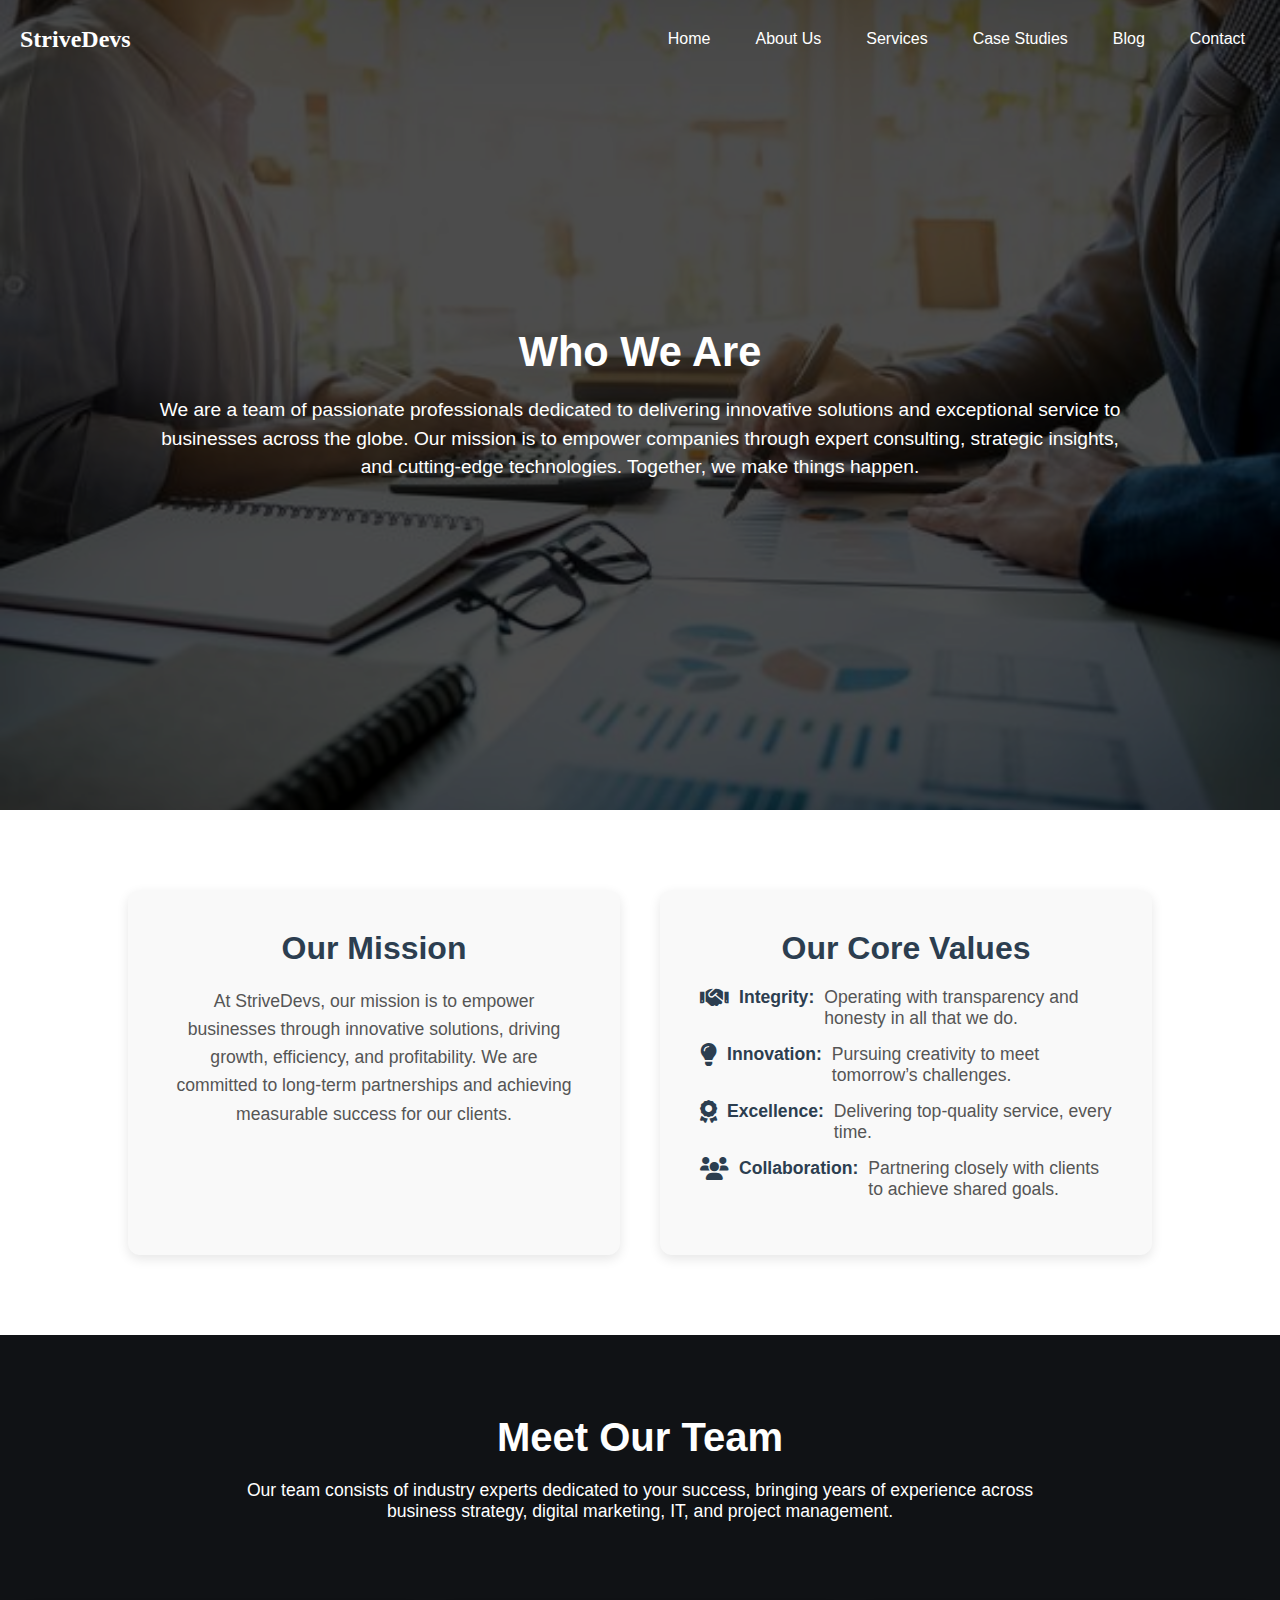
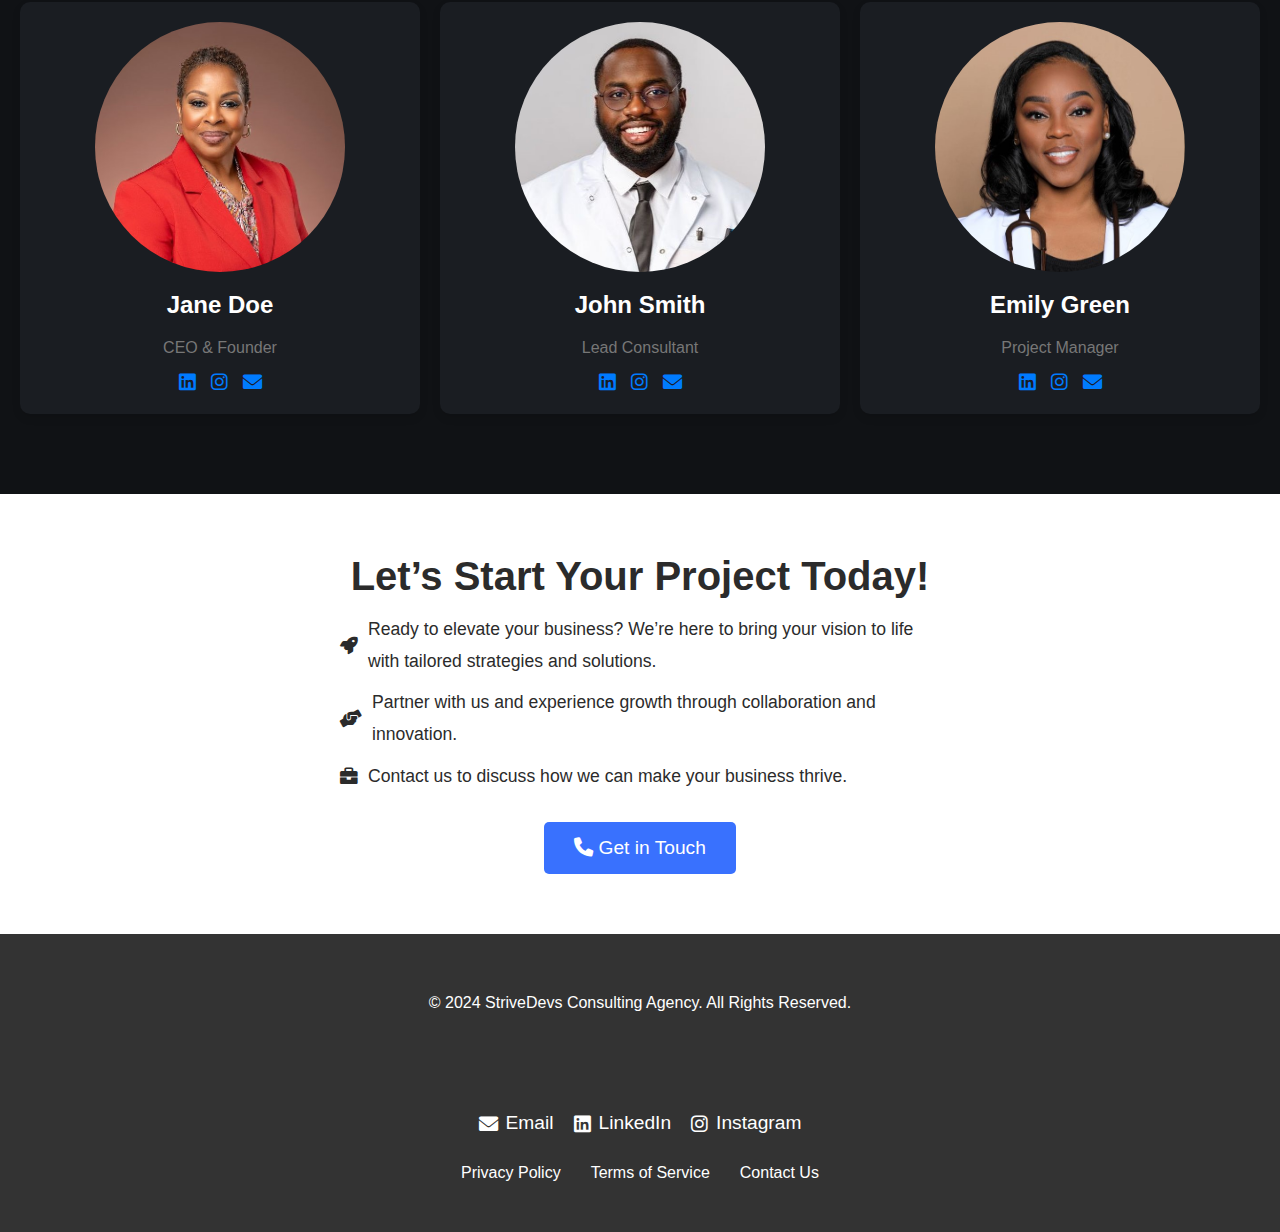
==== html/about.html @ f1f2d3c6 "about-update" ====
<!DOCTYPE html>
<html lang="en">
<head>
  <meta charset="UTF-8">
  <meta name="viewport" content="width=device-width, initial-scale=1.0">
  <title>Strive Devs Consulting - About Us</title>

  <link rel="stylesheet" href="https://cdnjs.cloudflare.com/ajax/libs/font-awesome/6.0.0-beta3/css/all.min.css">
  <link rel="stylesheet" href="../style.css">
  <link rel="stylesheet" href="../css/about.css">
   <link rel="stylesheet" href="../css/scroll.css">
</head>
<body>

    <!-- Header Section -->
  <header>
    <div class="logo">StriveDevs</div>
    <div class="menu-icon">&#9776;</div>
    <div class="close-icon">&#10005;</div> 
    <nav class="nav-links">
        <a href="../index.html">Home</a>
        <a href="../html/about.html">About Us</a>
        <a href="#services">Services</a>
        <a href="#case-studies">Case Studies</a>
        <a href="#blog">Blog</a>
        <a href="#contact">Contact</a>
    </nav>
</header>

<section id="about-us">
  <div class="hero-section">
    <div class="overlay">
      <h1>Who We Are</h1>
      <p>We are a team of passionate professionals dedicated to delivering innovative solutions and exceptional service to businesses across the globe. Our mission is to empower companies through expert consulting, strategic insights, and cutting-edge technologies. Together, we make things happen.</p>
    </div>
  </div>
</section>



<section id="mission-values">
  <div class="content-wrapper">
    <div class="text-section">
      <h2>Our Mission</h2>
      <p>At StriveDevs, our mission is to empower businesses through innovative solutions, driving growth, efficiency, and profitability. We are committed to long-term partnerships and achieving measurable success for our clients.</p>
    </div>

    <div class="text-section">
      <h2>Our Core Values</h2>
      <ul>
        <li><i class="fas fa-handshake"></i> <strong>Integrity:</strong> Operating with transparency and honesty in all that we do.</li>
        <li><i class="fas fa-lightbulb"></i> <strong>Innovation:</strong> Pursuing creativity to meet tomorrow’s challenges.</li>
        <li><i class="fas fa-award"></i> <strong>Excellence:</strong> Delivering top-quality service, every time.</li>
        <li><i class="fas fa-users"></i> <strong>Collaboration:</strong> Partnering closely with clients to achieve shared goals.</li>
      </ul>
    </div>
  </div>
</section>


<section id="team-overview">
  <div class="team-intro">
    <h2>Meet Our Team</h2>
    <p>Our team consists of industry experts dedicated to your success, bringing years of experience across business strategy, digital marketing, IT, and project management.</p>
  </div>

  <div class="team-grid">
    <div class="team-member">
      <img src="../images/chro.jpg" alt="Jane Doe, CEO & Founder">
      <h3>Jane Doe</h3>
      <p>CEO & Founder</p>
      <ul class="social-links">
        <li><a href="#"><i class="fab fa-linkedin"></i></a></li>
        <li><a href="#"><i class="fab fa-instagram"></i></a></li>
        <li><a href="#"><i class="fas fa-envelope"></i></a></li>
      </ul>
    </div>

    <div class="team-member">
      <img src="../images/lead3.jpg" alt="John Smith, Lead Consultant">
      <h3>John Smith</h3>
      <p>Lead Consultant</p>
      <ul class="social-links">
        <li><a href="#"><i class="fab fa-linkedin"></i></a></li>
        <li><a href="#"><i class="fab fa-instagram"></i></a></li>
        <li><a href="#"><i class="fas fa-envelope"></i></a></li>
      </ul>
    </div>

    <div class="team-member">
      <img src="../images/lead2.jpg" alt="Emily Green, Project Manager">
      <h3>Emily Green</h3>
      <p>Project Manager</p>
      <ul class="social-links">
        <li><a href="#"><i class="fab fa-linkedin"></i></a></li>
        <li><a href="#"><i class="fab fa-instagram"></i></a></li>
        <li><a href="#"><i class="fas fa-envelope"></i></a></li>
      </ul>
    </div>
  </div>
</section>


<section class="cta-section">
  <div class="cta-content">
    <h2>Let’s Start Your Project Today!</h2>
    <p><i class="fas fa-rocket"></i> Ready to elevate your business? We’re here to bring your vision to life with tailored strategies and solutions.</p>
    <p><i class="fas fa-hands-helping"></i> Partner with us and experience growth through collaboration and innovation.</p>
    <p><i class="fas fa-briefcase"></i> Contact us to discuss how we can make your business thrive.</p>
    <a href="#contact-us" class="cta-button"><i class="fas fa-phone"></i> Get in Touch</a>
  </div>
</section>




<footer id="footer">
  <div class="footer-container">
    <div class="footer-left">
      <p>&copy; 2024 StriveDevs Consulting Agency. All Rights Reserved.</p>
    </div>
    <div class="footer-right">
      <ul class="social-links">
         <li><a href="mailto:akuaadomako059@gmail.com"><i class="fa fa-envelope"></i>Email</a></li>
        <li><a href="#" target="_blank"><i class="fab fa-linkedin"></i> LinkedIn</a></li>
        <li><a href="#" target="_blank"><i class="fab fa-instagram"></i> Instagram</a></li>
      </ul>
    </div>
  </div>
  <div class="footer-bottom">
    <ul class="footer-nav">
      <li><a href="#">Privacy Policy</a></li>
      <li><a href="#">Terms of Service</a></li>
      <li><a href="#">Contact Us</a></li>
    </ul>
  </div>
</footer>

<script src="../script.js"></script>
<script src="../js/scroll.js"></script>
<script src="../js/about.js"></script>
</body>
</html>
---- style.css ----
* {
  margin: 0;
  padding: 0;
  box-sizing: border-box;
}

body {
  font-family: 'Open Sans', sans-serif;
  color: #333;
  background-color: rgb(12, 20, 30);
  background-color: white;
}

header {
  display: flex;
  justify-content: space-between;
  align-items: center;
  padding: 10px 20px;
  background: transparent;
  position: absolute;
  top: 10px;
  width: 100%;
  z-index: 10;
  color: white;
}

.logo {
  font-size: 1.5rem;
  font-weight: bold;
  font-family: 'Playfair Display', serif;
}


.nav-links {
  display: flex;
  gap: 15px;
}

.nav-links a {
  color: white;
  text-decoration: none;
  padding: 10px 15px;
  border-radius: 5px;
  transition: box-shadow 0.3s ease;
}

.nav-links a:hover {
  box-shadow: inset 0 0 0 2px white;
}


.menu-icon,
.close-icon {
  font-size: 24px;
  cursor: pointer;
  display: none;
}

.menu-icon,
.close-icon,
.nav-links a,
.logo {
  user-select: none;
  outline: none;
  cursor: pointer;
}

.menu-icon:focus,
.close-icon:focus {
  outline: none;
  box-shadow: none;
}


@media (min-width: 769px) {
  .nav-links {
    display: flex;
    flex-direction: row;
  }

  .menu-icon,
  .close-icon {
    display: none;
  }
}


@media (max-width: 768px) {
  .nav-links {
    display: none;
    flex-direction: column;
    position: absolute;
    top: 47px;
    left: 0;
    right: 0;
    background-color: hsla(0, 0%, 0%, 0.8);
    z-index: 10;
  }

  .menu-icon {
    display: block;
  }

  .nav-links.active {
    display: flex;
  }

  .close-icon {
    display: none;
    position: absolute;
    top: 10px;
    right: 20px;
  }
}


/*hero*/

#hero {
  position: relative;
  height: 90vh;
  background: url('images/bg2.jpg') no-repeat center center/cover;
  display: flex;
  justify-content: center;
  align-items: center;
  color: white;
  text-align: center;
}

#hero::before {
  content: '';
  position: absolute;
  top: 0;
  left: 0;
  right: 0;
  bottom: 0;
  background: rgba(0, 0, 0, 0.5);
  z-index: 0;
}

.hero-content {
  z-index: 1;
  padding: 20px;
}

h1 {
  font-size: 2.5em;
  margin: 0;
}

p {
  font-size: 1.2em;
  margin: 20px 0px 80px 0px;
}

.cta-button {
  background-color: hsl(223, 99%, 61%);
  color: white;
  padding: 10px 20px;
  border: none;
  border-radius: 5px;
  text-decoration: none;
  font-size: 1em;
  transition: background-color 0.3s;
}

.cta-button:hover {
  background-color: hsl(223, 99%, 70%);
}

@media (max-width: 320px) {
  #hero{
    height: 100vh;
  }

  h1 {
    font-size: 2rem;
  }
}

/*about*/
#about {
  position: relative;
  padding: 50px 20px;
  max-width: 80vw;
  margin: auto;
  top: 30px;
}

.about-container {
  max-width: 100%;
  display: flex;
  align-items: center;
  justify-content: space-between;
  position: relative;
  flex-wrap: wrap;
}

.about-image {
  width: 50%;
}

.about-image img {
  max-width: 100%;
  height: auto;
  border-radius: 10px;
  object-fit: cover;
}

.about-text {
  width: 45%;
}

.about-text h2 {
  font-size: 2em;
  margin-bottom: 20px;
}

.about-text p {
  font-size: 1em;
  line-height: 2rem;
  margin-bottom: 20px;
  color: #666;
}

.learn-more-button {
  display: inline-block;
  padding: 10px 20px;
  background-color: hsl(223, 99%, 61%);
  color: white;
  text-decoration: none;
  border-radius: 5px;
  transition: background-color 0.3s ease;
  font-size: 1em;
}

.learn-more-button:hover {
  background-color: hsl(223, 99%, 70%);
}


@media (max-width: 768px) {
  #about {
    padding: 30px 15px;
  }

  .about-container {
    flex-direction: column;
    align-items: center;
    justify-content: center;
  }

  .about-image {
    width: 80%;
    margin-bottom: 20px;
  }

  .about-text {
    width: 80%;
    text-align: center;
  }

  .about-text h2 {
    font-size: 1.8em;
  }

  .about-text p {
    font-size: 1.1em;
  }

  .learn-more-button {
    padding: 8px 18px;
    font-size: 0.9em;
    margin-top: 15px;
  }
}


@media (max-width: 480px) {
  #about {
    padding: 20px 10px;
  }

  .about-image {
    width: 100%;
    margin-bottom: 15px;
  }

  .about-text {
    width: 100%;
    padding: 0 10px;
  }

  .about-text h2 {
    font-size: 1.6em;
  }

  .about-text p {
    font-size: 1em;
    line-height: 1.8rem;
  }

  .learn-more-button {
    padding: 8px 16px;
    font-size: 0.9em;
    margin-top: 10px;
  }
}


@media (max-width: 320px) {
  #about {
    padding: 15px 8px;
  }

  .about-image {
    width: 100%;
    margin-bottom: 10px;
  }

  .about-text {
    width: 100%;
    padding: 0 8px;
  }

  .about-text h2 {
    font-size: 1.4em;
  }

  .about-text p {
    font-size: 0.9em;
    line-height: 1.6rem;
  }

  .learn-more-button {
    padding: 6px 14px;
    font-size: 0.85em;
    margin-top: 10px;
  }
}



/*services*/


#services {
  padding: 50px 20px;
  text-align: center;
  background-color: white;
}

.services-container h2 {
  font-size: 2.2em;
  margin-bottom: 10px;
}

.services-container p {
  font-size: 1em;
  margin-bottom: 30px;
  color: #666;
}

.services-grid {
  display: grid;
  grid-template-columns: repeat(4, 1fr);
  gap: 20px;
  margin-top: 30px;
}

.service-item {
  background-color: #ffffff;
  padding: 20px;
  border-radius: 8px;
  box-shadow: 0 4px 8px rgba(0, 0, 0, 0.1);
  transition: transform 0.3s ease, box-shadow 0.3s ease;
}

.service-item:hover {
  transform: translateY(-5px);
  box-shadow: 0 6px 12px rgba(0, 0, 0, 0.15);
}

.service-item img {
  max-width: 100%;
  height: auto;
  border-radius: 5px;
  margin-bottom: 15px;
}

.service-item h3 {
  font-size: 1.5em;
  margin-bottom: 10px;
  color: #333;
}

.service-item p {
  font-size: 0.9em;
  color: #555;
}


@media (max-width: 1024px) {
  .services-grid {
    grid-template-columns: repeat(2, 1fr);
  }
}

@media (max-width: 768px) {
  .services-grid {
    grid-template-columns: repeat(2, 1fr);
  }

  .services-container h2 {
    font-size: 2em;
  }

  .service-item h3 {
    font-size: 1.4em;
  }

  .service-item p {
    font-size: 1em;
  }
}

@media (max-width: 600px) {
  .services-grid {
    grid-template-columns: repeat(1, 1fr);
  }
}

@media (max-width: 480px) {
  .services-grid {
    grid-template-columns: 1fr;
  }

  .service-item {
    padding: 15px;
  }

  .services-container h2 {
    font-size: 1.8em;
  }

  .service-item h3 {
    font-size: 1.3em;
  }

  .service-item p {
    font-size: 0.9em;
  }
}


#case-studies {
  padding: 60px 20px;
  max-width: 80vw;
  margin: auto;
  text-align: center;
}

.case-studies-header h2 {
  font-size: 2.5em;
  margin-bottom: 10px;
}

.case-studies-header p {
  font-size: 1.1em;
  margin-bottom: 40px;
  color: #555;
}

.case-studies-container {
  display: flex;
  justify-content: space-between;
  gap: 20px;
  flex-wrap: wrap;
}



.case-study h3 {
  font-size: 1.4em;
  margin-bottom: 10px;
}

.case-study p {
  font-size: 1em;
  color: #666;
  margin-bottom: 20px;
}

.view-more-button {
  display: inline-block;
  padding: 10px 20px;
  background-color: hsl(223, 99%, 61%);
  color: white;
  text-decoration: none;
  border-radius: 5px;
  transition: background-color 0.3s ease;
}

.view-more-button:hover {
  background-color: hsl(223, 99%, 70%);
}

.case-study:hover {
  transform: scale(1.05);
}

@media (max-width: 768px) {
  .case-studies-container {
    flex-direction: column;
    align-items: center;
  }

  .case-study {
    width: 80%;
    margin-bottom: 20px;
  }
}

@media (max-width: 480px) {
  .case-studies-header h2 {
    font-size: 2em;
  }

  .case-studies-header p {
    font-size: 1em;
  }

  .case-study h3 {
    font-size: 1.2em;
  }

  .case-study p {
    font-size: 0.9em;
  }

  .view-more-button {
    font-size: 0.9em;
  }
}

.case-studies-container {
  display: flex;
  flex-wrap: wrap;
  gap: 30px;
  justify-content: space-between;
}

.case-study {
  width: 30%;
  background: #f9f9f9;
  padding: 20px;
  border-radius: 8px;
  box-shadow: 0 4px 8px rgba(0, 0, 0, 0.3);
  transition: transform 0.3s ease;
}


@media (max-width: 930px) {
  .case-study {
    width: 70%;
    margin: auto;
  }
}

@media (max-width: 768px) {
  .case-study {
    width: 70%;
  }
}

@media (max-width: 480px) {
  .case-study {
    width: 100%;
  }
}


#blog {
  padding: 50px 20px;
  background-color: #f9f9f9;
}

.section-header {
  text-align: center;
  margin-bottom: 30px;
}

.section-header h2 {
  font-size: 2.5em;
  margin-bottom: 10px;
}

.section-header p {
  font-size: 1em;
  color: #6e6e6e;
}

.blog-container {
  display: flex;
  justify-content: space-between;
  gap: 20px;
  flex-wrap: wrap;
}

.blog-card {
  width: 30%;
  height: 300px;
  color: white;
  border-radius: 10px;
  overflow: hidden;
  position: relative;
  background-size: cover;
  background-position: center;
  display: flex;
  flex-direction: column;
  justify-content: flex-end;
  padding: 20px;
}

.blog-card::before {
  content: "";
  position: absolute;
  top: 0;
  left: 0;
  width: 100%;
  height: 100%;
  background: rgba(0, 0, 0, 0.7);
  z-index: 0;
}

.blog-card h3,
.blog-card p,
.read-more {
  position: relative;
  z-index: 1;
}

.blog-card h3 {
  font-size: 1.5em;
  margin-bottom: 15px;
}

.blog-card p {
  font-size: 1em;
  color: #ddd;
  line-height: 1.6rem;
  margin-bottom: 20px;
}

.read-more {
  color: hsl(223, 99%, 61%);
  text-decoration: none;
  font-weight: bold;
  transition: color 0.3s ease;
}

.read-more:hover {
  color: hsl(223, 99%, 70%);
}


.blog-card:nth-child(1) {
  background-image: url('./images/businessStrategy.jpg');
}

.blog-card:nth-child(2) {
  background-image: url('./images/time.png');
}

.blog-card:nth-child(3) {
  background-image: url('./images/collaboration.png');
}



@media (max-width: 1024px) {
  .blog-card {
    height: 350px;
  }
}

@media (max-width: 900px) {
  .blog-card {
    height: 380px;
  }
}

@media (max-width: 768px) {
  .blog-card {
    width: 70%;
    margin: auto;
    height: 300px;
  }
}

@media (max-width: 480px) {
  .blog-card {
    width: 100%;
  }
}



#contact {
  padding: 50px 20px;
  background-color: #f3f4f6;
}

.section-header {
  text-align: center;
  margin-bottom: 30px;
}

.section-header h2 {
  font-size: 2.5em;
  margin-bottom: 10px;
}

.section-header p {
  font-size: 1em;
  color: #555;
}

.contact-container {
  max-width: 600px;
  margin: auto;
  padding: 20px;
  background: #ffffff;
  border-radius: 10px;
  box-shadow: 0 4px 8px rgba(0, 0, 0, 0.1);
}

.form-group {
  margin-bottom: 20px;
}

.form-group label {
  font-size: 1em;
  color: #333;
  margin-bottom: 5px;
  display: block;
}

.form-group input,
.form-group textarea {
  width: 100%;
  padding: 10px;
  border: 1px solid #ddd;
  border-radius: 5px;
  font-size: 1em;
}

.form-group textarea {
  resize: vertical;
}

.contact-button {
  display: inline-block;
  padding: 10px 20px;
  background-color: hsl(223, 99%, 61%);
  color: white;
  text-decoration: none;
  border-radius: 5px;
  transition: background-color 0.3s ease;
  font-size: 1em;
  cursor: pointer;
  border: none;
}

.contact-button:hover {
  background-color: hsl(223, 99%, 70%);
}


@media (max-width: 768px) {
  .contact-container {
    padding: 15px;
  }
}

@media (max-width: 480px) {
  .section-header h2 {
    font-size: 2em;
  }
}


#footer {
  background-color: #333;
  color: #fff;
  padding: 40px 20px;
  text-align: center;
}

.footer-container {
  display: flex;
  justify-content: center;
  align-items: center;
  max-width: 1000px;
  margin: auto;
  flex-direction: column;
}

.footer-left p {
  font-size: 1em;
}

.footer-right .social-links {
  list-style: none;
  padding: 0;
  display: flex;
  justify-content: center;
  margin-top: 20px;
}

.footer-right .social-links li {
  margin: 0 10px;
}

.footer-right .social-links li a {
  color: #fff;
  text-decoration: none;
  font-size: 1.2em;
  display: flex;
  align-items: center;
}

.footer-right .social-links li a i {
  margin-right: 8px;
}

.footer-right .social-links li a:hover {
  color: hsl(223, 99%, 61%);
}

.footer-bottom {
  text-align: center;
  margin-top: 20px;
}

.footer-nav {
  list-style: none;
  padding: 0;
  display: flex;
  justify-content: center;
}

.footer-nav li {
  margin: 10px 15px;
}

.footer-nav li a {
  color: #fff;
  text-decoration: none;
}

.footer-nav li a:hover {
  color: hsl(223, 99%, 61%);
}

@media (max-width: 768px) {
  .footer-container {
    flex-direction: column;
    align-items: center;
  }

  .footer-nav {
    flex-direction: column;
    align-items: center;
  }

  .footer-nav li {
    margin: 10px 0;
  }
}
---- css/about.css ----
#about-us {
  position: relative;
  padding: 0;
  background-color: rgb(16, 18, 21);
  text-align: center;
  height: 90vh;
  overflow: hidden;
}

.hero-section {
  position: relative;
  width: 100%;
  height: 100%;
  background-image: url('../images/abt1.jpg');
  background-size: cover;
  background-position: center;
  color: white;
}

.overlay {
  position: absolute;
  top: 0;
  left: 0;
  right: 0;
  bottom: 0;
  background: rgba(0, 0, 0, 0.7);
  display: flex;
  flex-direction: column;
  justify-content: center;
  text-align: center;
  padding: 20px;
}

.overlay h1 {
  font-size: 2.6em;
  margin-bottom: 20px;
}

.overlay p {
  font-size: 1.2em;
  line-height: 1.5;
  max-width: 80%;
  margin: 0 auto;
}

@media (max-width: 768px) {
  .overlay h1 {
    font-size: 2em;
  }

  .overlay p {
    font-size: 1em;
  }
}


/* Mission & Values Section */
#mission-values {
  padding: 80px 0;
  background: #ffffff;
  color: #333;
  text-align: center;
}

#mission-values .content-wrapper {
  width: 80%;
  margin: 0 auto;
  display: grid;
  grid-template-columns: 1fr 1fr;
  gap: 40px;
  max-width: 1200px;
}

#mission-values .text-section {
  background: #f9f9f9;
  padding: 40px;
  border-radius: 12px;
  box-shadow: 0px 4px 12px rgba(0, 0, 0, 0.1);
}

#mission-values h2 {
  font-size: 2em;
  color: #2c3e50;
  margin-bottom: 20px;
}

#mission-values p {
  font-size: 1.1em;
  line-height: 1.6;
  color: #555;
}

#mission-values ul {
  list-style: none;
  padding: 0;
}

#mission-values ul li {
  font-size: 1.1em;
  margin-bottom: 15px;
  color: #555;
  display: flex;
  text-align: left;
}

#mission-values ul li i {
  color: #2c3e50;
  margin-right: 10px;
  font-size: 1.3em;
}

#mission-values ul li strong {
  color: #2c3e50;
  margin-right: 10px;
}

@media (max-width: 768px) {
  #mission-values .content-wrapper {
    grid-template-columns: 1fr;
  }
}

@media (max-width: 480px) {
  #mission-values h2 {
    font-size: 1.6em;
  }

  #mission-values p,
  #mission-values ul li {
    font-size: 1em;
  }
}


/* Team Overview Section */
#team-overview {
  padding: 80px 20px;
  background: rgb(16, 18, 21);
  text-align: center;
  color: white;
}

#team-overview .team-intro {
  max-width: 800px;
  margin: 0 auto 50px;
}

#team-overview h2 {
  font-size: 2.5em;
  margin-bottom: 20px;
}

#team-overview p {
  font-size: 1.1em;
}

#team-overview .team-grid {
  display: grid;
  grid-template-columns: repeat(auto-fit, minmax(220px, 1fr));
  gap: 20px;
}

#team-overview .team-member {
  background: rgb(26, 29, 34);
  border-radius: 10px;
  padding: 20px;
  box-shadow: 0 4px 8px rgba(0, 0, 0, 0.1);
  transition: transform 0.3s ease;
}

#team-overview .team-member:hover {
  transform: translateY(-10px);
}

#team-overview .team-member img {
  width: 250px;
  height: auto;
  border-radius: 50%;
  margin-bottom: 15px;
}

#team-overview .team-member h3 {
  font-size: 1.5em;
}

#team-overview .team-member p {
  font-size: 1em;
  color: #777;
  margin-bottom: 15px;
}

#team-overview .social-links {
  list-style: none;
  padding: 0;
  display: flex;
  justify-content: center;
  gap: 15px;
}

#team-overview .social-links li {
  display: inline;
}

#team-overview .social-links a {
  color: #007bff;
  font-size: 1.2em;
  transition: color 0.3s;
}

#team-overview .social-links a:hover {
  color: #0056b3;
}

.cta-section {
  background: white;
  padding: 60px 20px;
  color: rgb(43, 43, 43);
  text-align: center;
  display: flex;
  align-items: center;
  justify-content: center;
  flex-direction: column;
}

.cta-content h2 {
  font-size: 2.5em;
  margin-bottom: 15px;
  font-weight: 700;
}

.cta-content p {
  font-size: 1.1em;
  line-height: 1.8;
  margin: 10px 0;
  max-width: 600px;
  display: flex;
  align-items: center;
  gap: 10px;
  text-align: left;
}

.cta-content .cta-button {
  display: inline-block;
  margin-top: 20px;
  padding: 15px 30px;
  background-color: hsl(223, 99%, 61%);
  color: white;
  text-decoration: none;
  font-size: 1.2em;
  border-radius: 5px;
  transition: background-color 0.3s ease, transform 0.3s ease;
}

.cta-content .cta-button:hover {
  background-color: hsl(223, 99%, 70%);
  transform: translateY(-5px);
}


@media (max-width: 768px) {
  .cta-content h2 {
    font-size: 2em;
  }

  .cta-content p {
    font-size: 1em;
  }

  .cta-content .cta-button {
    font-size: 1em;
    padding: 12px 25px;
  }
}
---- css/scroll.css ----
* {
  margin: 0;
  padding: 0;
  box-sizing: border-box;
}

html,
body {
  scroll-behavior: smooth;
}

.scroll-animation {
  opacity: 0;
  transform: translateY(50px);
  transition: opacity 3s ease, transform 3s ease;
}

.scroll-animation.visible {
  opacity: 1;
  transform: translateY(0);
}
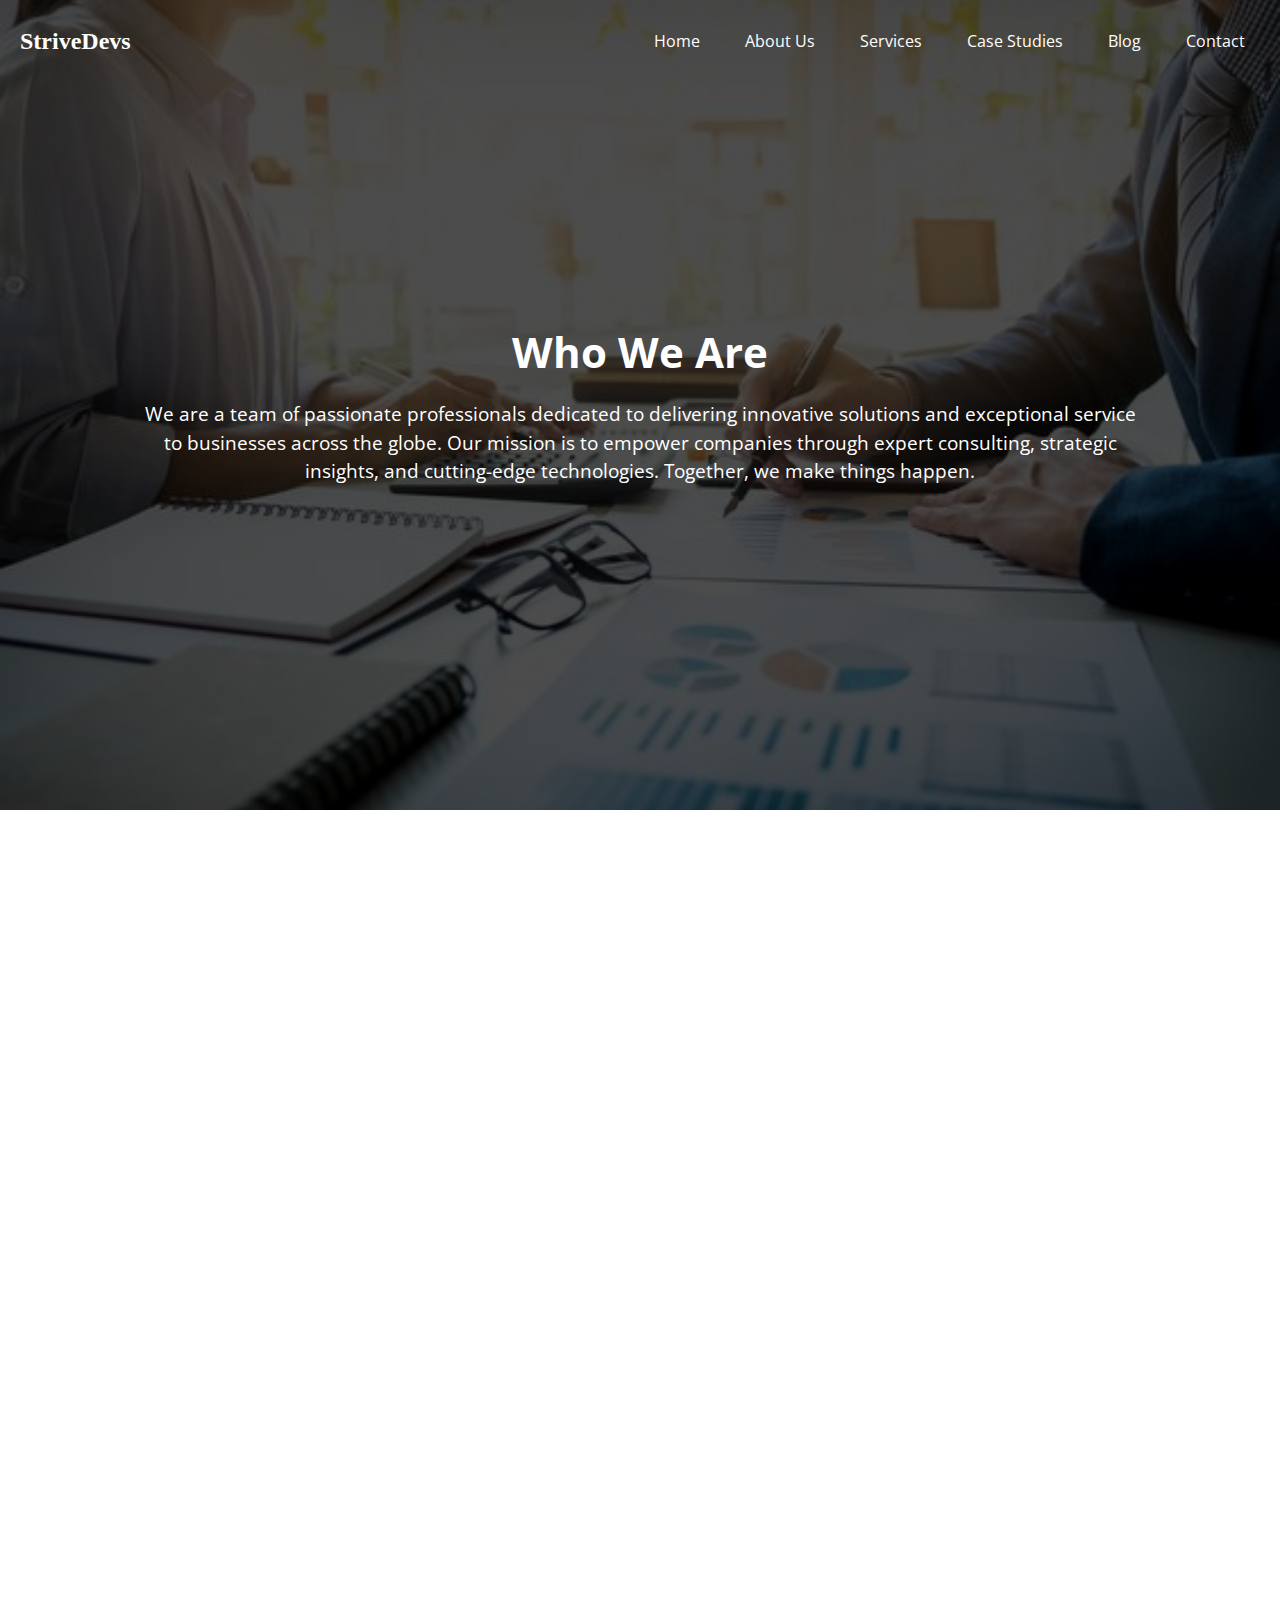
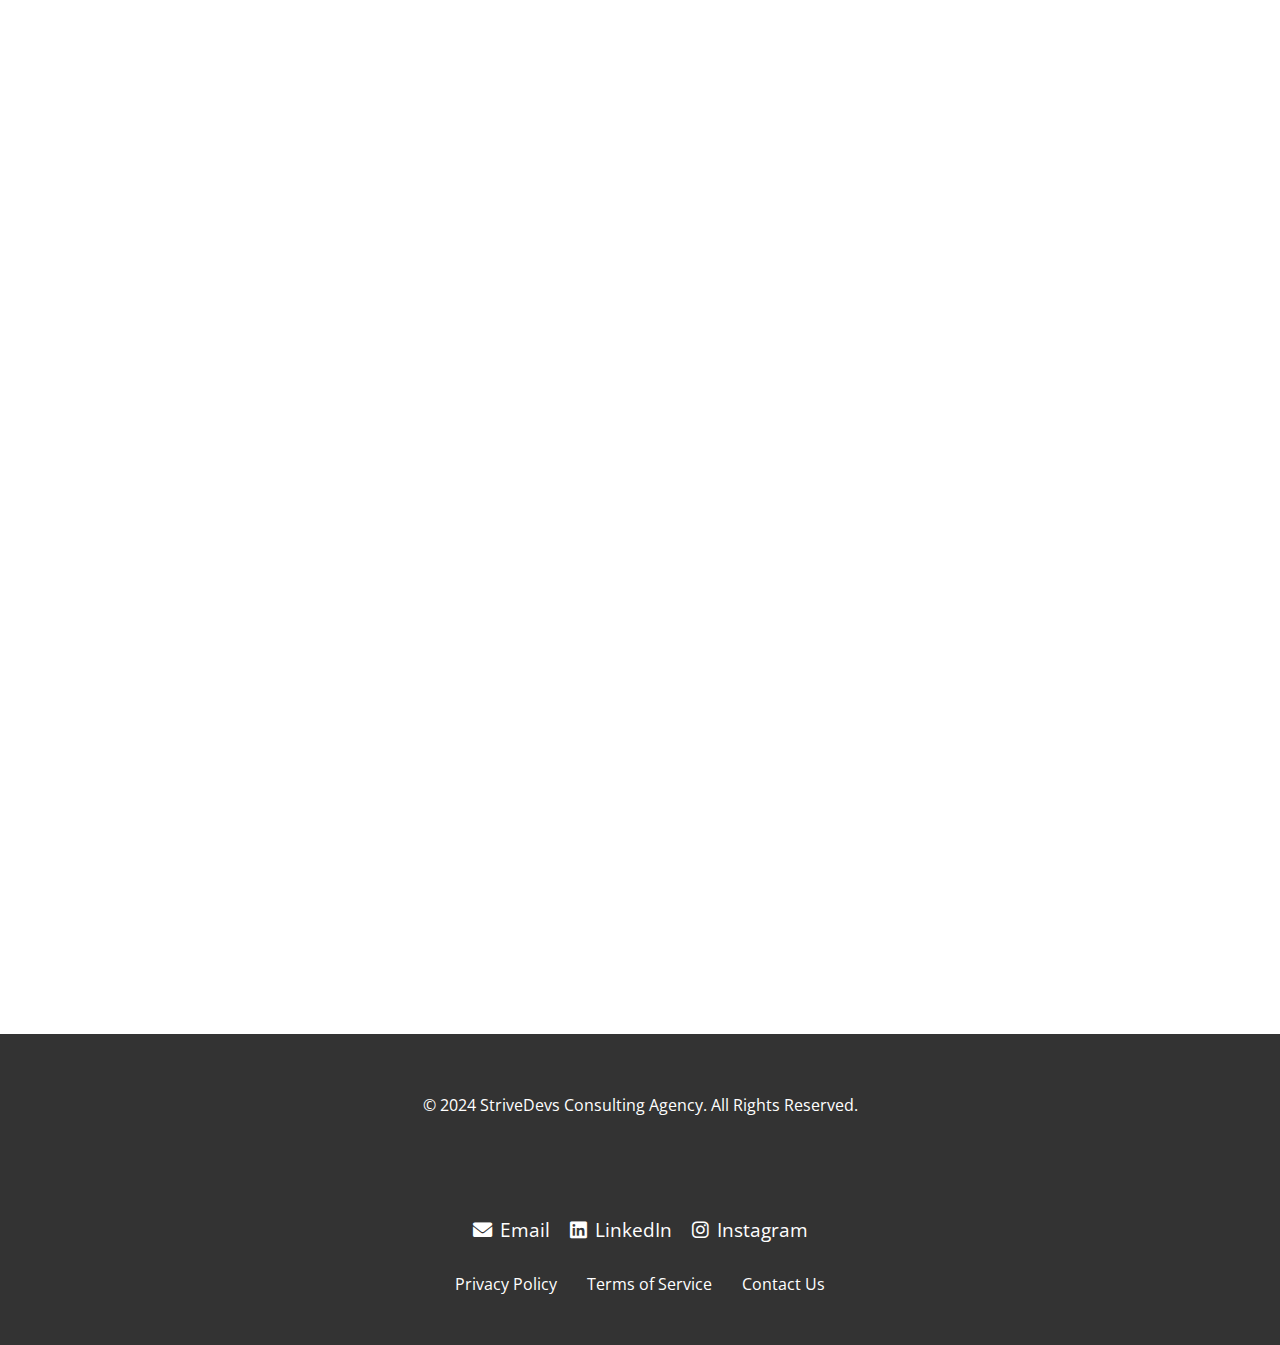
==== commit 8fc96b9a: "case-update" ====
--- a/html/about.html
+++ b/html/about.html
@@ -4,6 +4,9 @@
   <meta charset="UTF-8">
   <meta name="viewport" content="width=device-width, initial-scale=1.0">
   <title>Strive Devs Consulting - About Us</title>
+
+  <link rel="stylesheet" href="https://fonts.googleapis.com/css2?family=Merriweather:wght@700&family=Open+Sans:wght@400;600&display=swap">
+
 
   <link rel="stylesheet" href="https://cdnjs.cloudflare.com/ajax/libs/font-awesome/6.0.0-beta3/css/all.min.css">
   <link rel="stylesheet" href="../style.css">
@@ -20,8 +23,8 @@
     <nav class="nav-links">
         <a href="../index.html">Home</a>
         <a href="../html/about.html">About Us</a>
-        <a href="#services">Services</a>
-        <a href="#case-studies">Case Studies</a>
+        <a href="../html/services.html">Services</a>
+        <a href="../html/case.html">Case Studies</a>
         <a href="#blog">Blog</a>
         <a href="#contact">Contact</a>
     </nav>
@@ -38,14 +41,14 @@
 
 
 
-<section id="mission-values">
+<section id="mission-values" class="scroll-animation">
   <div class="content-wrapper">
-    <div class="text-section">
+    <div class="text-section scroll-animation">
       <h2>Our Mission</h2>
       <p>At StriveDevs, our mission is to empower businesses through innovative solutions, driving growth, efficiency, and profitability. We are committed to long-term partnerships and achieving measurable success for our clients.</p>
     </div>
 
-    <div class="text-section">
+    <div class="text-section scroll-animation">
       <h2>Our Core Values</h2>
       <ul>
         <li><i class="fas fa-handshake"></i> <strong>Integrity:</strong> Operating with transparency and honesty in all that we do.</li>
@@ -58,14 +61,14 @@
 </section>
 
 
-<section id="team-overview">
-  <div class="team-intro">
+<section id="team-overview" class="scroll-animation">
+  <div class="team-intro scroll-animation">
     <h2>Meet Our Team</h2>
     <p>Our team consists of industry experts dedicated to your success, bringing years of experience across business strategy, digital marketing, IT, and project management.</p>
   </div>
 
-  <div class="team-grid">
-    <div class="team-member">
+  <div class="team-grid scroll-animation">
+    <div class="team-member scroll-animation">
       <img src="../images/chro.jpg" alt="Jane Doe, CEO & Founder">
       <h3>Jane Doe</h3>
       <p>CEO & Founder</p>
@@ -76,7 +79,7 @@
       </ul>
     </div>
 
-    <div class="team-member">
+    <div class="team-member scroll-animation">
       <img src="../images/lead3.jpg" alt="John Smith, Lead Consultant">
       <h3>John Smith</h3>
       <p>Lead Consultant</p>
@@ -87,7 +90,7 @@
       </ul>
     </div>
 
-    <div class="team-member">
+    <div class="team-member scroll-animation">
       <img src="../images/lead2.jpg" alt="Emily Green, Project Manager">
       <h3>Emily Green</h3>
       <p>Project Manager</p>
@@ -101,7 +104,7 @@
 </section>
 
 
-<section class="cta-section">
+<section class="cta-section scroll-animation">
   <div class="cta-content">
     <h2>Let’s Start Your Project Today!</h2>
     <p><i class="fas fa-rocket"></i> Ready to elevate your business? We’re here to bring your vision to life with tailored strategies and solutions.</p>
@@ -138,6 +141,5 @@
 
 <script src="../script.js"></script>
 <script src="../js/scroll.js"></script>
-<script src="../js/about.js"></script>
 </body>
 </html>